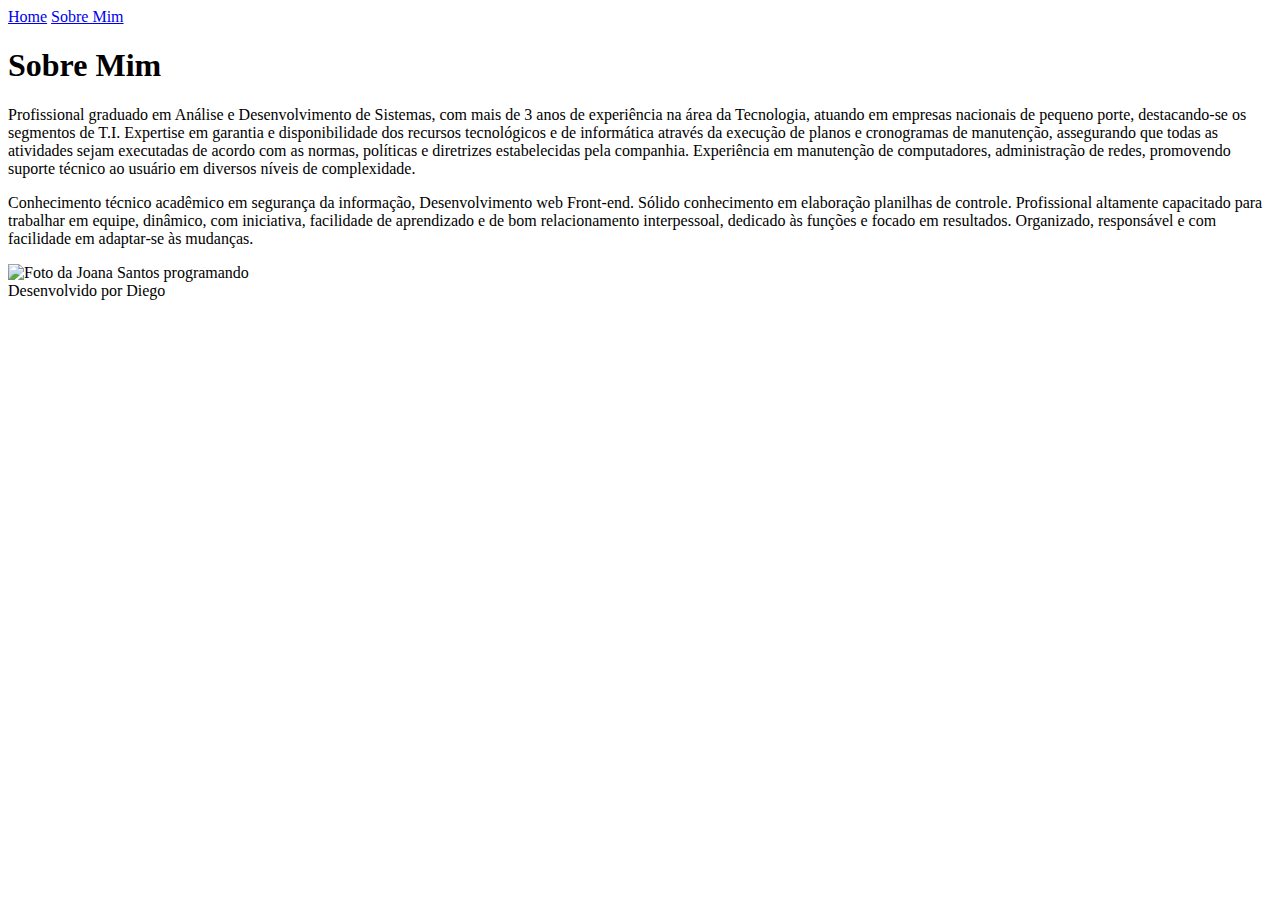
==== sobremim.html @ e9ebe362 "Add files via upload" ====
<!DOCTYPE html>
<html lang="en">
<head>
    <meta charset="UTF-8">
    <meta http-equiv="X-UA-Compatible" content="IE=edge">
    <meta name="viewport" content="width=device-width, initial-scale=1.0">
    <title>Sobre Mim</title>
    <link rel="stylesheet" href="./Styles/style.css">
</head>
<body>
    <header class="cabecalho">
        <nav class="cabecalho__menu">
            <a class="cabecalho__menu__link" href="./index.html">Home</a>
            <a class="cabecalho__menu__link"  href="./sobremim.html">Sobre Mim</a>
        </nav>   
    </header>
    <main class="apresentacao">
        <section class="apresentacao__conteudo">
            <h1 class="apresentacao__conteudo__titulo">Sobre Mim</h1>
            <p class="apresentacao__conteudo__texto">
                Profissional graduado em Análise e Desenvolvimento de Sistemas, com mais de 3 anos de experiência na área da Tecnologia, atuando em empresas nacionais de pequeno porte, destacando-se os segmentos de T.I. 
                Expertise em garantia e disponibilidade dos recursos tecnológicos e de informática através da execução de planos e cronogramas de manutenção, assegurando que todas as atividades sejam executadas de acordo com as normas, políticas e diretrizes estabelecidas pela companhia. 
                Experiência em manutenção de computadores, administração de redes, promovendo suporte técnico ao usuário em diversos níveis de complexidade. 
            </p>
            <p class="apresentacao__conteudo__texto">
                Conhecimento técnico acadêmico em segurança da informação, Desenvolvimento web Front-end. 
                Sólido conhecimento em elaboração planilhas de controle. 
                Profissional altamente capacitado para trabalhar em equipe, dinâmico, com iniciativa, facilidade de aprendizado e de bom relacionamento interpessoal, dedicado às funções e focado em resultados. Organizado, responsável e com facilidade em adaptar-se às mudanças.
            </p>
        </section>
        <img src="./assets/Imagem.png" alt="Foto da Joana Santos programando">
    </main>
    <footer class="rodape">
        Desenvolvido por Diego
    </footer>
</body>
</html>
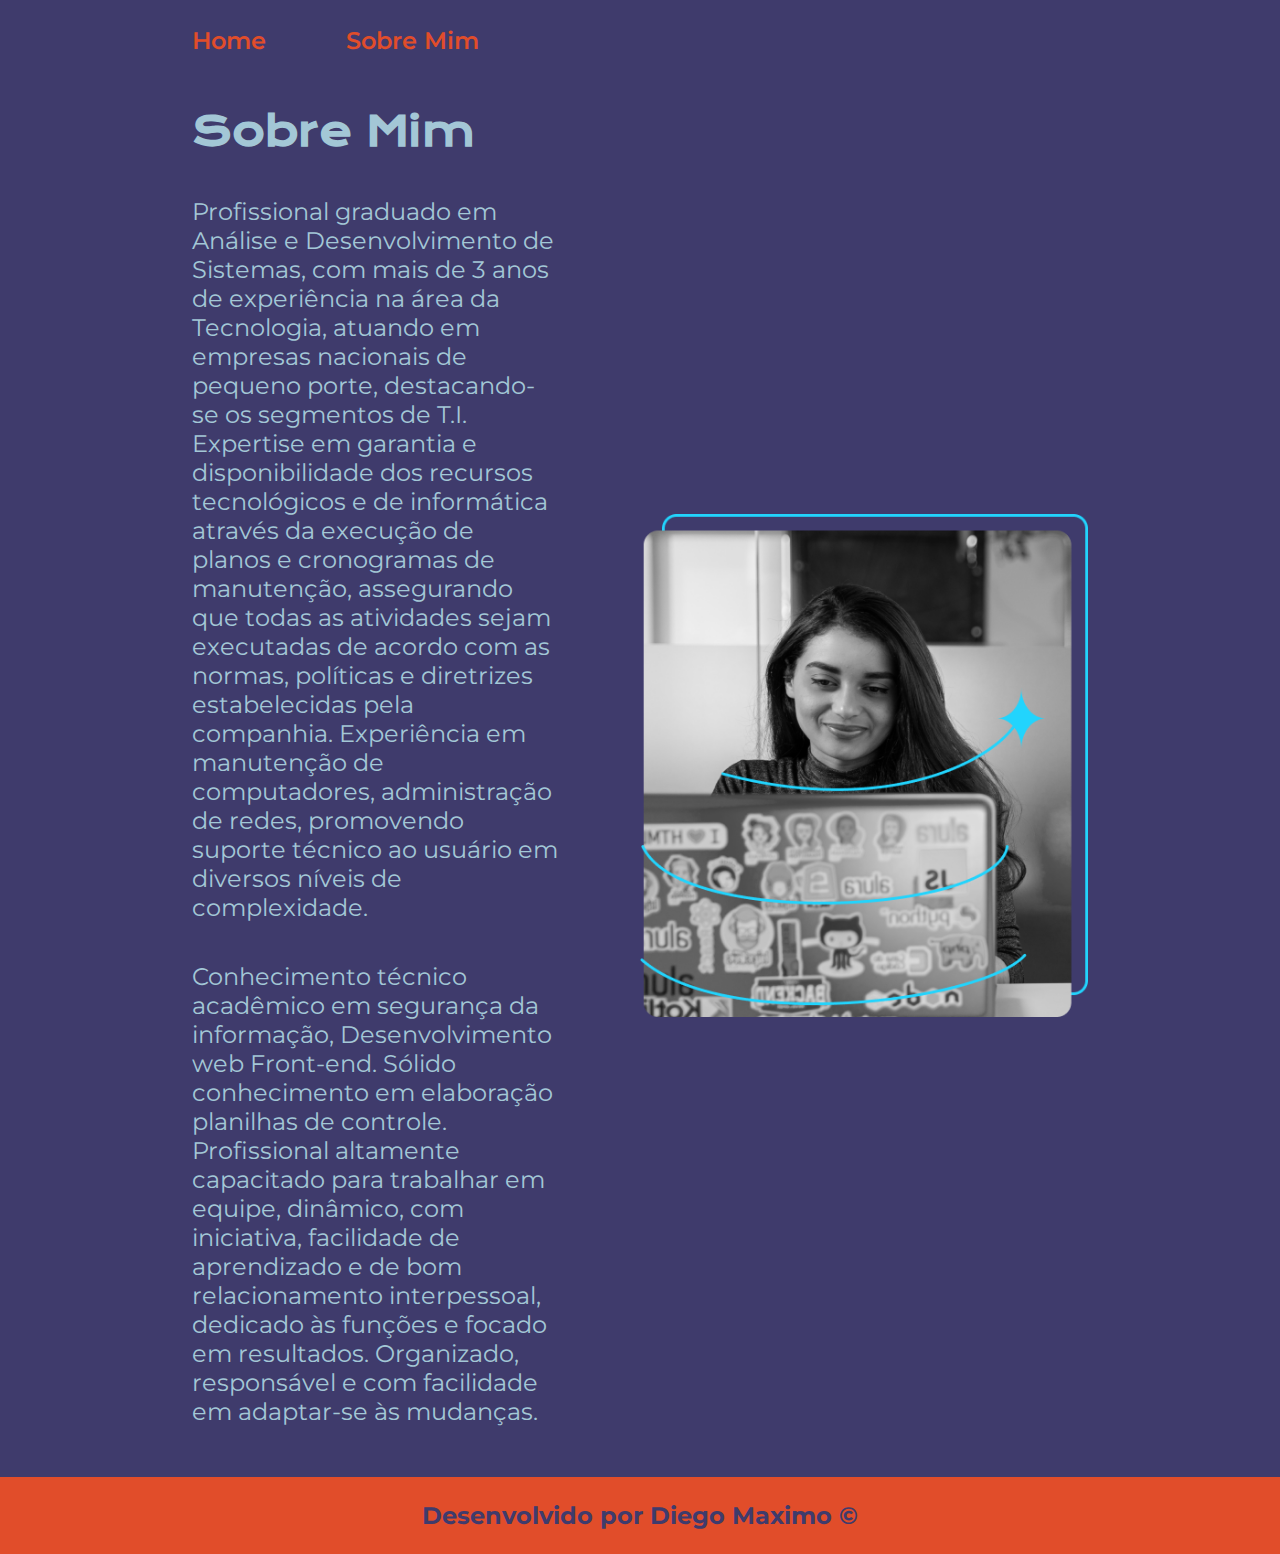
==== commit e4625bde: "Add files via upload" ====
--- a/sobremim.html
+++ b/sobremim.html
@@ -28,10 +28,10 @@
                 Profissional altamente capacitado para trabalhar em equipe, dinâmico, com iniciativa, facilidade de aprendizado e de bom relacionamento interpessoal, dedicado às funções e focado em resultados. Organizado, responsável e com facilidade em adaptar-se às mudanças.
             </p>
         </section>
-        <img src="./assets/Imagem.png" alt="Foto da Joana Santos programando">
+        <img class="apresentacao__imagem" src="./assets/Imagem.png" alt="Foto da Joana Santos programando">
     </main>
     <footer class="rodape">
-        Desenvolvido por Diego
+        <Strong>Desenvolvido por Diego Maximo ©</Strong>
     </footer>
 </body>
 </html>--- a/Styles/style.css
+++ b/Styles/style.css
@@ -0,0 +1,138 @@
+@import url('https://fonts.googleapis.com/css2?family=Kdam+Thmor+Pro&family=Krona+One&family=Montserrat:wght@400;600&display=swap');
+
+:root {
+    --cor-primaria: #3F3B6C;
+    --cor-secundaria: #A3C7D6;
+    --cor-terciaria: #E14D2A;
+    --cor-hover: #FCE700;
+    
+    --font-primaria: 'Krona One', sans-serif;
+    --font-secundaria: 'Montserrat', sans-serif;
+}
+
+* {
+    margin: 0;
+    padding: 0;
+}
+
+body{
+    Box-sizing: border-box;
+    background-color: var(--cor-primaria);
+    color: var(--cor-secundaria);
+}
+
+.cabecalho{
+    padding: 2% 0% 0% 15%;
+}
+.cabecalho__menu {
+    display: flex;
+    gap: 80px;
+}
+
+.cabecalho__menu__link {
+    font-family: var(--font-secundaria);
+    font-size: 1.5rem;
+    font-weight: 600;
+    color: var(--cor-terciaria);
+    text-decoration: none;
+}
+.cabecalho__menu__link:hover {
+    color: var(--cor-hover);
+}
+
+.apresentacao {
+    padding: 4% 15%;
+    display: flex;
+    align-items: center;
+    justify-content: space-between; 
+    gap: 82px;     
+}
+
+.apresentacao__conteudo{
+    width: 50%;
+    display: flex;
+    flex-direction: column;
+    gap: 40px;
+
+}
+
+.apresentacao__conteudo__titulo{
+    font-size: 2.5rem;
+    font-family: var(--font-primaria);
+}
+
+.titulo-destaque {
+    color: var(--cor-terciaria);
+}
+
+.apresentacao__conteudo__texto{
+    font-size: 1.5rem;
+    font-family: var(--font-secundaria);
+    ;
+}
+
+.apresentacao__conteudo__links {
+    display: flex;
+    flex-direction: column;
+    align-items: center;
+    justify-content: space-between;
+    gap: 32px;
+}
+.apresentacao__links__subtitulo {
+    font-family: var(--font-primaria);
+    font-weight: 400;
+    font-size: 1.5rem;
+}
+
+.apresentacao__links__navegacao{
+    display: flex;
+    justify-content: center;
+    gap: 16px;
+    width: 50%;
+    text-align: center;
+    border: 2px solid #22D4FD;
+    border-radius: 8px;
+    font-size: 1.5rem;
+    font-weight: 600;
+    padding: 21.5px 0;
+    text-decoration: none;
+    color: var(--cor-secundaria);
+    font-family: var(--font-secundaria);
+}
+
+.apresentacao__links__link:hover{
+    color: var(--cor-hover);
+}
+
+.apresentacao__imagem {
+    width: 50%;
+}
+
+.rodape{
+    padding: 24px;
+    background-color: var(--cor-terciaria);
+    color: var(--cor-primaria);
+    text-align: center;
+    font-family: var(--font-secundaria);
+    font-size: 1.5rem;
+    font-weight: 400;
+}
+
+@media (max-width: 1200px) {
+    .cabecalho{
+        padding: 10%;
+    }
+
+    .cabecalho__menu{
+        justify-content: center;
+    }
+
+    .apresentacao{
+        flex-direction: column-reverse;
+        padding: 5%;
+    }
+
+    .apresentacao__conteudo{
+        width: auto;
+    }
+}